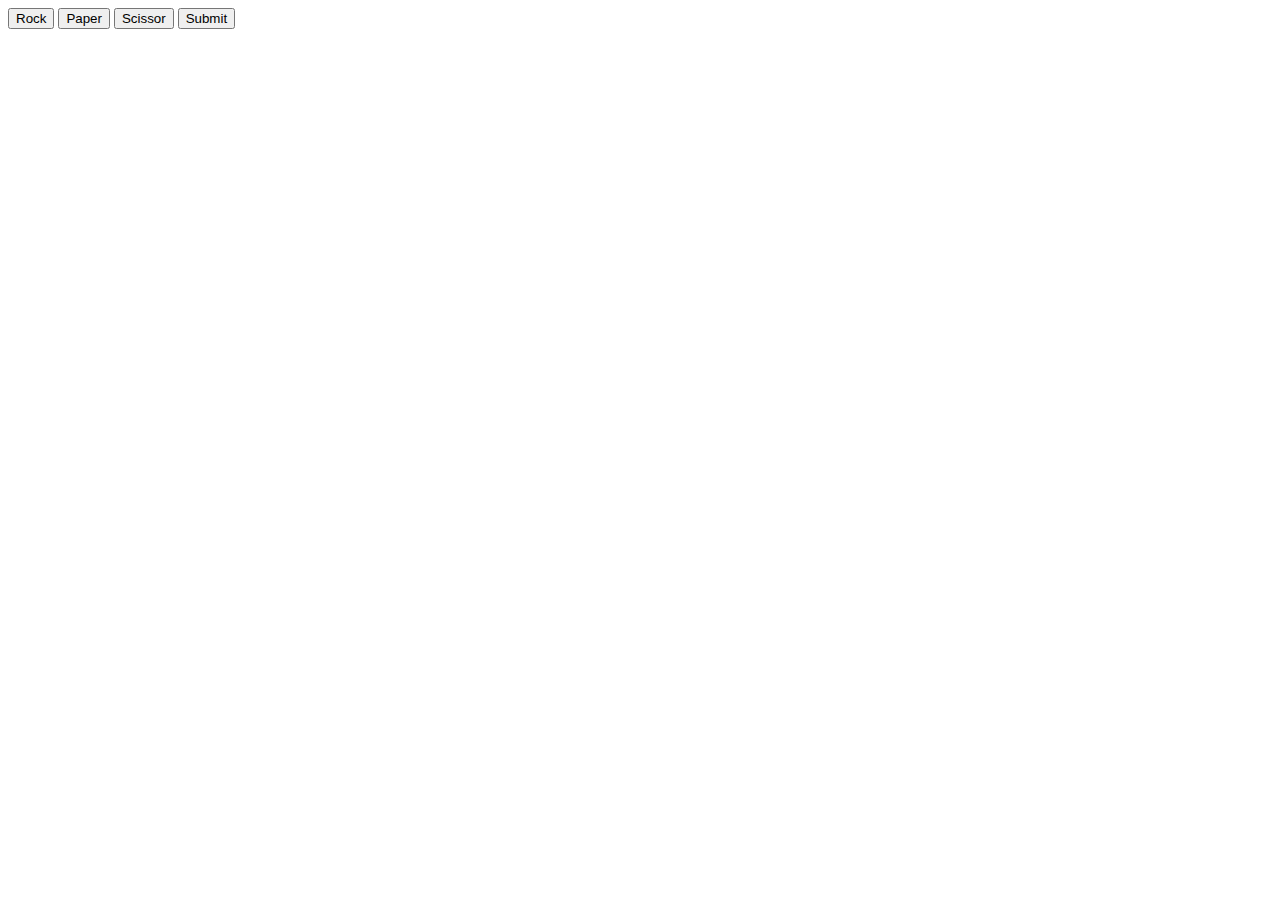
==== game.html @ 0993851e "Update game.html" ====
<!DOCTYPE html>
<html>
    <head>
        <title>Rock-Paper-Scissors Game</title>
    </head>
    <body>
        <button id = "rock">Rock</button>
        <button id = "paper">Paper</button>
        <button id = "scissor">Scissor</button>
        <button id = "submit">Submit</button>
        <div id = "result"></div>

    </body>

        <script>
            game();
            let submit = false, rock = false, paper = false, scissor = false;
            function computerPlay(){
                let random = parseInt(Math.random()*3);
                console.log(random);
                if(random == 0)
                    return "Rock";
                else if(random == 1)
                    return "Paper";
                else
                    return "Scissors";
            }
            function checkSubmit(){
                submit = true;
            }
            function checkRock(){
                rock = true;
                scissor = false;
                paper = false;
            }
            function checkPaper(){
                rock = false;
                scissor = false;
                paper = true;
            }
            function checkScissor(){
                rock = false;
                scissor = true;
                paper = false;
            }
            function roundPlay(playerSelection, computerSelection){
                playerSelection = playerSelection.toLowerCase();
                computerSelection = computerSelection.toLowerCase();
                let win = false;
                if(playerSelection === computerSelection)
                    return "Tie! " + playerSelection + " ties " + computerSelection+".";
                else if(playerSelection === "rock" && computerSelection === "scissor"
                || playerSelection === "paper" && computerSelection === "rock"
                || playerSelection === "scissor" && computerSelection === "paper")
                    win = true;
                
                if(win)
                    return "You won! " + playerSelection + " beats " + computerSelection;
                return "You lose :( " + computerSelection + " beats " + playerSelection;   
            }
            function game(){
                for(let i = 0; i < 5; i++){
                    while(!submit){
                    }
                    let computer = computerPlay();
                    document.getElementById("result").innerHTML = "<p>" + roundPlay(player, computer) + "</p>";
                }
            }
        </script>
</html>
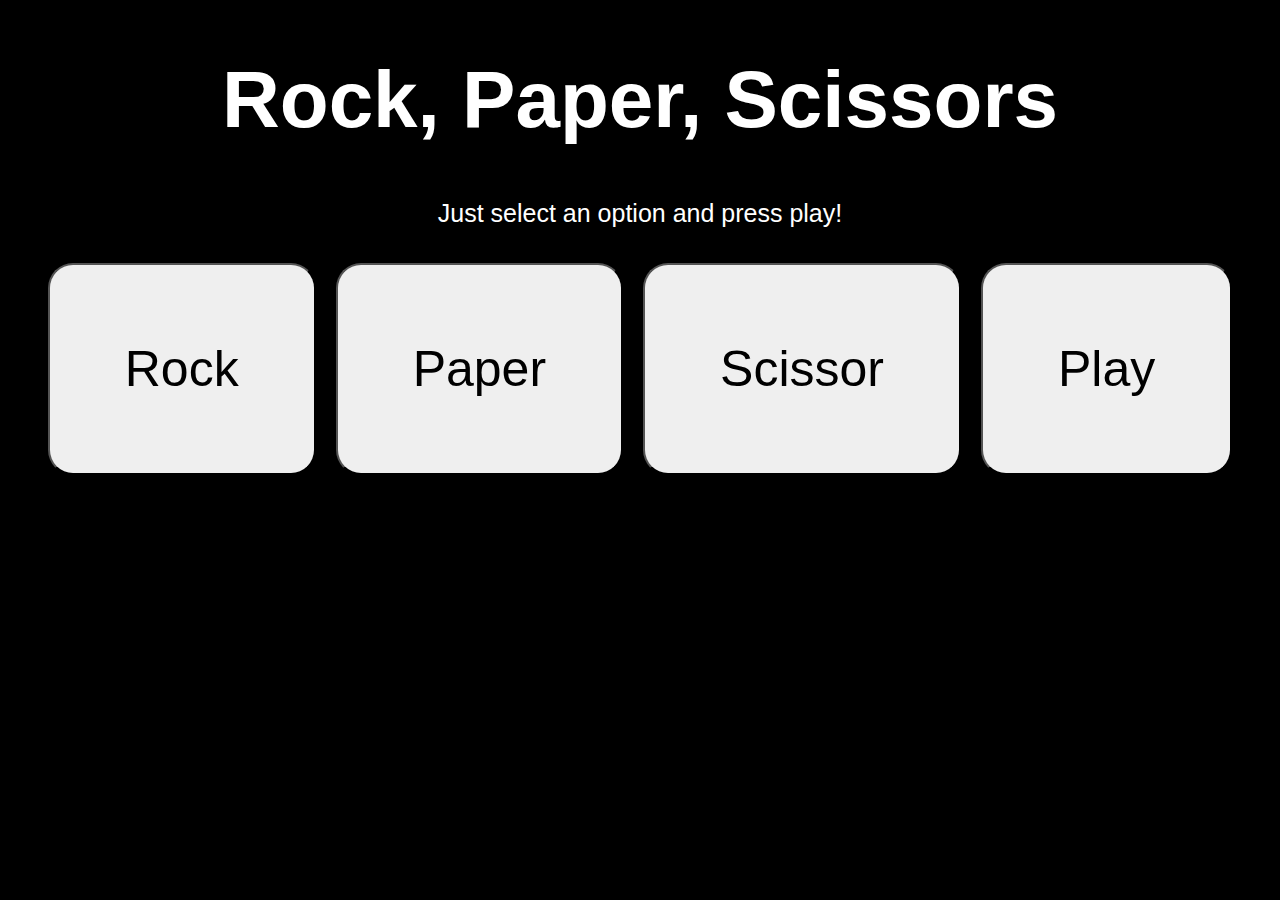
==== commit efd9a96c: "updating styling" ====
--- a/game.html
+++ b/game.html
@@ -2,50 +2,70 @@
 <html>
     <head>
         <title>Rock-Paper-Scissors Game</title>
+        <link rel = "stylesheet" href = "style.css">
     </head>
     <body>
-        <button id = "rock">Rock</button>
-        <button id = "paper">Paper</button>
-        <button id = "scissor">Scissor</button>
-        <button id = "submit">Submit</button>
+        <div class = "header">
+            <h1>Rock, Paper, Scissors</h1>
+            <p>Just select an option and press play!</p> 
+        </div>
+        
+        <div class = "buttonSpace">
+            <button onclick = "checkRock()" id = "rock" class = "buttons">Rock</button>
+            <button onclick = "checkPaper()" id = "paper" class = "buttons">Paper</button>
+            <button onclick = "checkScissor()" id = "scissor" class = "buttons">Scissor</button>
+            <button onclick = "game()" id = "submit" class = "buttons">Play</button>
+        </div>
+
         <div id = "result"></div>
 
     </body>
 
         <script>
-            game();
             let submit = false, rock = false, paper = false, scissor = false;
             function computerPlay(){
                 let random = parseInt(Math.random()*3);
-                console.log(random);
                 if(random == 0)
-                    return "Rock";
+                    return "rock";
                 else if(random == 1)
-                    return "Paper";
+                    return "paper";
                 else
-                    return "Scissors";
-            }
-            function checkSubmit(){
-                submit = true;
+                    return "scissor";
             }
             function checkRock(){
+                //updating the values
                 rock = true;
                 scissor = false;
                 paper = false;
+
+                //updating the styling
+                document.getElementById("rock").style.backgroundColor = "#86C5D8";
+                document.getElementById("paper").style.backgroundColor = "";
+                document.getElementById("scissor").style.backgroundColor = "";
+                
             }
             function checkPaper(){
                 rock = false;
                 scissor = false;
                 paper = true;
+
+                //updating the styling
+                document.getElementById("rock").style.backgroundColor = "";
+                document.getElementById("paper").style.backgroundColor = "#86C5D8";
+                document.getElementById("scissor").style.backgroundColor = "";
             }
             function checkScissor(){
                 rock = false;
                 scissor = true;
                 paper = false;
+
+                //updating the styling
+                document.getElementById("rock").style.backgroundColor = "";
+                document.getElementById("paper").style.backgroundColor = "";
+                document.getElementById("scissor").style.backgroundColor = "#86C5D8";
             }
             function roundPlay(playerSelection, computerSelection){
                 playerSelection = playerSelection.toLowerCase();
-                computerSelection = computerSelection.toLowerCase();
                 let win = false;
                 if(playerSelection === computerSelection)
                     return "Tie! " + playerSelection + " ties " + computerSelection+".";
@@ -58,12 +78,52 @@
                     return "You won! " + playerSelection + " beats " + computerSelection;
                 return "You lose :( " + computerSelection + " beats " + playerSelection;   
             }
+
+            function valid(){
+                let count = 0;
+                if(rock == true)
+                    count++;
+                else if(paper == true)
+                    count++;
+                else if(scissor == true)
+                    count++;
+                
+                if(count == 1)
+                    return true;
+                return false;
+            }
             function game(){
-                for(let i = 0; i < 5; i++){
-                    while(!submit){
-                    }
+                if(valid()){
+                    //removing previous result, if any
+                    let remove = document.getElementById("theResult");
+                    if(remove != null)
+                        remove.remove();
+
+                    //computer and users play
                     let computer = computerPlay();
-                    document.getElementById("result").innerHTML = "<p>" + roundPlay(player, computer) + "</p>";
+                    let player = 'rock';
+                    if(paper == true)
+                        player = 'paper';
+                    else if(scissor == true){
+                        player = 'scissor';
+                    } 
+                    
+                    //adding element
+                    let tag = document.createElement("p");
+                    tag.setAttribute("id", "theResult");
+                    let text = document.createTextNode(roundPlay(player, computer));
+                    tag.appendChild(text);
+                    document.getElementById("result").appendChild(tag);
+
+                    //updating the styling
+                    document.getElementById("rock").style.backgroundColor = "";
+                    document.getElementById("paper").style.backgroundColor = "";
+                    document.getElementById("scissor").style.backgroundColor = "";
+
+                    //updating the elements
+                    rock = false;
+                    paper = false;
+                    scissor = false;
                 }
             }
         </script>
--- a/style.css
+++ b/style.css
@@ -0,0 +1,31 @@
+.header{
+    font-size: 40px;
+    color: white;
+}
+p{
+    font-size: 25px;
+}
+body{
+    text-align: center;
+    background-color: black;
+    font-family: Arial, Helvetica, sans-serif;
+}
+.buttonSpace{
+    display: flex;
+    justify-content: center;
+}
+.buttons{
+    border-radius: 25px;
+    outline: none;
+    font-size: 50px;
+    padding: 75px;
+    margin: 10px;
+}
+.buttons:hover{
+    background-color: lightgray;
+}
+#theResult{
+    font-size: 25px;
+    color: white;
+}
+
